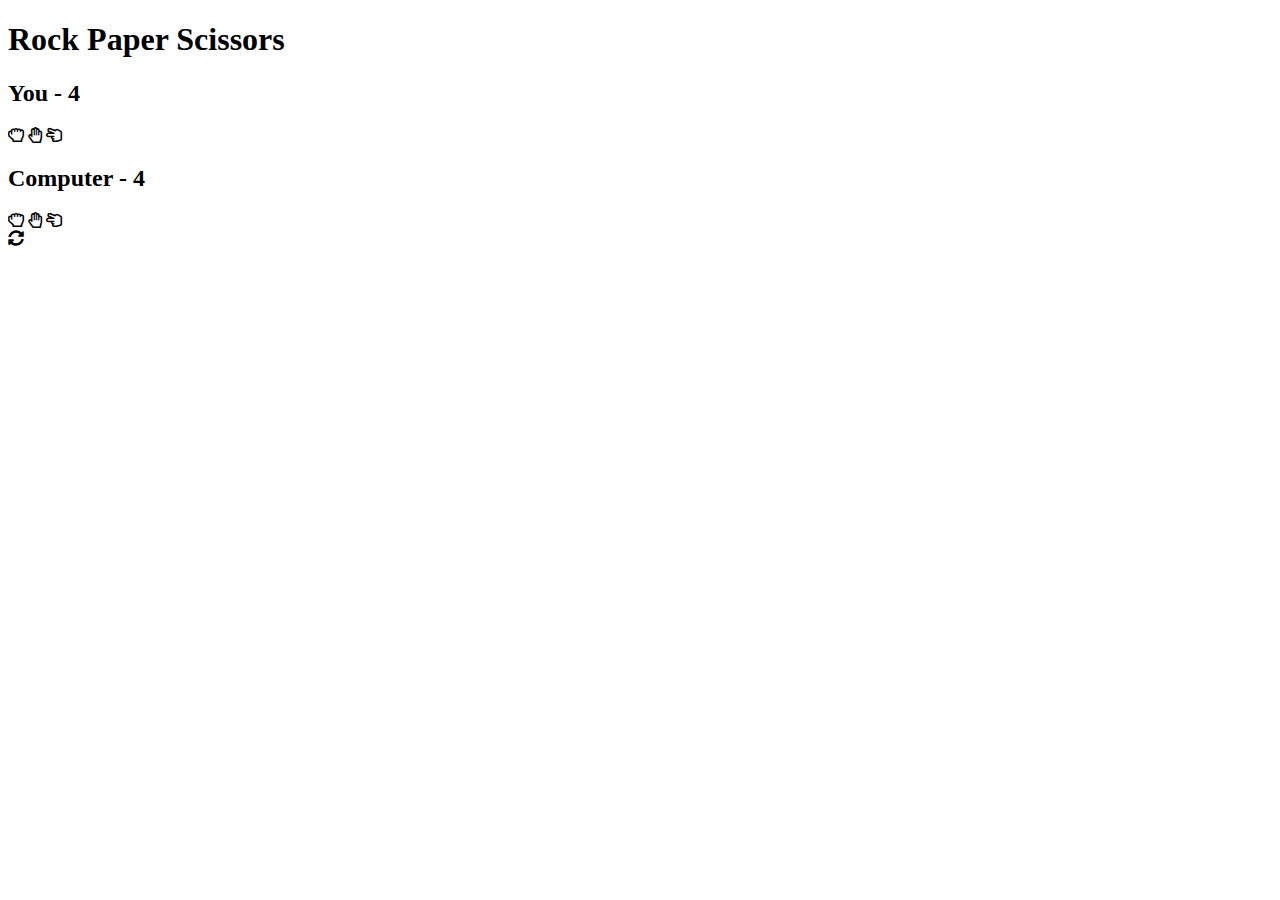
==== block-BJaaen/code/index.html @ 6bfc8c3e "v" ====
<!DOCTYPE html>
<html lang="en">
  <head>
    <meta charset="UTF-8" />
    <meta name="viewport" content="width=device-width, initial-scale=1.0" />
    <title>Rock Paper and Scissors</title>
    <link rel="icon" type="image/png" href="favicon.png">
    <link rel="stylesheet" href="https://cdnjs.cloudflare.com/ajax/libs/font-awesome/5.10.2/css/all.min.css"/>
    <link rel="stylesheet" href="style.css">  </head>
  <body class="container">
    <header>
    <h1>Rock Paper Scissors</h1>
    </header>
    <main>
      <div>
        <h2>You - <span class="player-score">4</span></h2>
        <div class="ctrl player">
          <i class="far fa-hand-rock"></i>
          <i class="far fa-hand-paper"></i>
          <i class="far fa-hand-scissors"></i>
        </div>
        <h2>Computer - <span class="computer-score">4</span></h2>
        <div class="ctrl computer">
          <i class="far fa-hand-rock"></i>
          <i class="far fa-hand-paper"></i>
          <i class="far fa-hand-scissors"></i>
        </div>
        <i class="fas fa-sync-alt reset-icon"></i>
      </div>
    </main>
    <script src="./script.js"></script>
  </body>
</html>
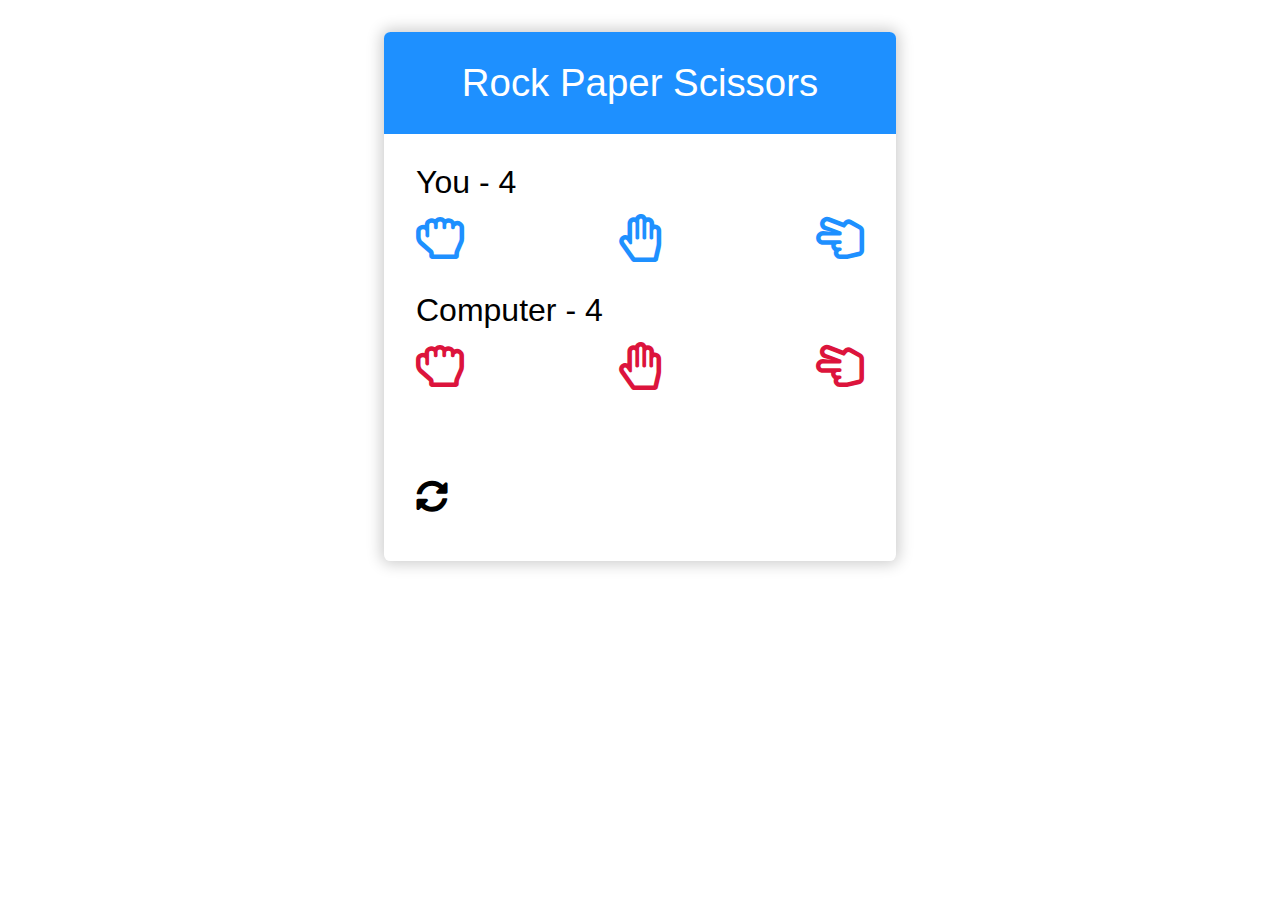
==== commit 44c8b0f0: "v" ====
--- a/block-BJaaen/code/index.html
+++ b/block-BJaaen/code/index.html
@@ -14,17 +14,15 @@
     <main>
       <div>
         <h2>You - <span class="player-score">4</span></h2>
-        <div class="ctrl player">
-          <i class="far fa-hand-rock"></i>
-          <i class="far fa-hand-paper"></i>
-          <i class="far fa-hand-scissors"></i>
+        <div class="player">
+          <ul class="player-panel flex">
+          </ul>
         </div>
         <h2>Computer - <span class="computer-score">4</span></h2>
-        <div class="ctrl computer">
-          <i class="far fa-hand-rock"></i>
-          <i class="far fa-hand-paper"></i>
-          <i class="far fa-hand-scissors"></i>
+        <div class="computer">
+          <ul class="computer-panel flex"></ul>
         </div>
+        <div class="result-box"></div>
         <i class="fas fa-sync-alt reset-icon"></i>
       </div>
     </main>
--- a/block-BJaaen/code/style.css
+++ b/block-BJaaen/code/style.css
@@ -0,0 +1,126 @@
+/* http://meyerweb.com/eric/tools/css/reset/
+v2.0 | 20110126
+License: none (public domain)
+*/
+html, body, div, span, applet, object, iframe,
+h1, h2, h3, h4, h5, h6, p, blockquote, pre,
+a, abbr, acronym, address, big, cite, code,
+del, dfn, em, img, ins, kbd, q, s, samp,
+small, strike, strong, sub, sup, tt, var,
+b, u, i, center,
+dl, dt, dd, ol, ul, li,
+fieldset, form, label, legend,
+table, caption, tbody, tfoot, thead, tr, th, td,
+article, aside, canvas, details, embed,
+figure, figcaption, footer, header, hgroup, 
+menu, nav, output, ruby, section, summary,
+time, mark, audio, video {
+    margin: 0;
+    padding: 0;
+    border: 0;
+    font-size: 100%;
+    font: inherit;
+    vertical-align: baseline;
+}
+/* HTML5 display-role reset for older browsers */
+article, aside, details, figcaption, figure, 
+footer, header, hgroup, menu, nav, section {
+    display: block;
+}
+body {
+    line-height: 1;
+}
+ol, ul {
+    list-style: none;
+}
+blockquote, q {
+    quotes: none;
+}
+blockquote:before, blockquote:after,
+q:before, q:after {
+    content: '';
+    content: none;
+}
+table {
+    border-collapse: collapse;
+    border-spacing: 0;
+}
+
+
+/* ________________________________________________*/
+
+*, 
+*::before, 
+*::after {
+    box-sizing: border-box;
+}
+
+body {
+    font-size: 2rem;
+    font-family: 'Franklin Gothic Medium', 'Arial Narrow', Arial, sans-serif;
+}
+h1 {
+    font-size: 2.4rem;
+    text-align: center;
+}
+
+header {
+    background-color: #1E90FF;
+    color: white;
+    width: 100%;
+    padding: 2rem;
+    margin-bottom: 2rem;
+    border-top-left-radius: 0.4rem;
+    border-top-right-radius: 0.4rem;
+}
+
+.container {
+    margin: 0 auto;
+    max-width: 1260px;
+    margin-top: 2rem;
+    width: 40%;
+    border-radius: 0.4rem;
+    box-shadow: 0px 0px 15px 3px rgba(0, 0, 0, 0.2);
+}
+
+.far {
+    font-size: 3rem;
+}
+
+.flex {
+    display: flex;
+    justify-content: space-between;
+    align-items: center;
+    margin: 1rem 0;
+    font-size: 1rem;
+    margin-bottom: 2rem;
+}
+
+.player .far{
+    color: #1E90FF;
+}
+.computer .far{
+    color: crimson;
+}
+
+main {
+    padding: 0 2rem;
+    padding-bottom: 3rem;
+}
+
+.reset-icon {
+    padding: 2rem 0;
+    padding-bottom: 0;
+}
+
+.selected {
+    color: black !important;
+}
+
+.result-box {
+    font-size: 3rem;
+    /* background-color: black; */
+    /* color: white; */
+    padding: .8rem;
+    text-align: center;
+}